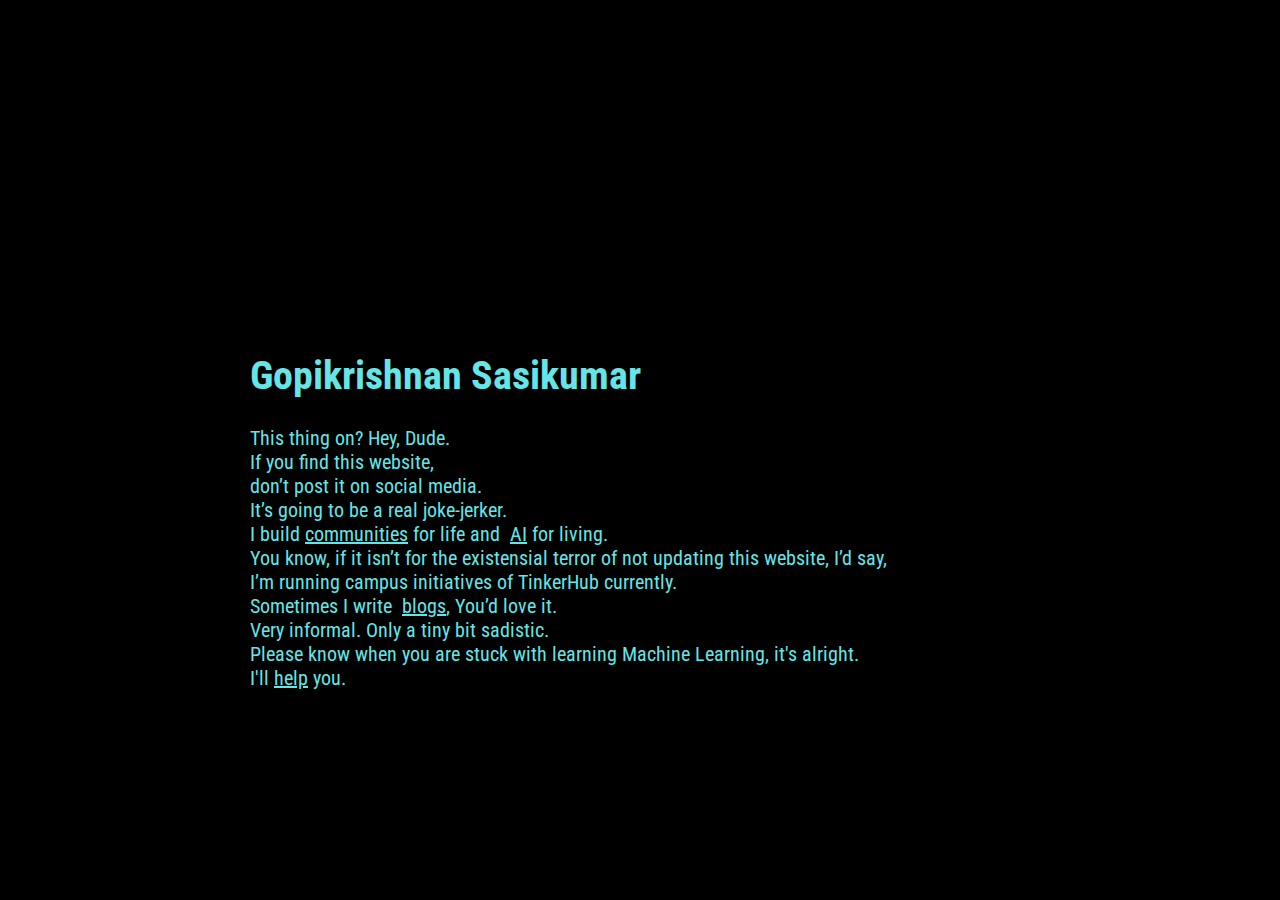
==== index.html @ 221ca3ed "Update index.html" ====
<!DOCTYPE html>
<html>
<head>
<title>I Am GKS</title>
<meta name="viewport" content="width=device-width,initial-scale=1,maximum-scale=1,user-scalable=no">
<meta http-equiv="X-UA-Compatible" content="IE=edge,chrome=1">
<meta name="HandheldFriendly" content="true">
<link rel="stylesheet" href="styles.css">
<link href="https://fonts.googleapis.com/css?family=Roboto+Condensed" rel="stylesheet">

</head>
<body bgcolor="#000000" link="#67e4e5" vlink="#67e4e5" alink="#67e4e5">
         
<div class="center">
<h1>Gopikrishnan Sasikumar</h1>
<p>This thing on? Hey, Dude.<br>
If you find this website,<br>
don’t post it on social media.<br>
It’s going to be a real joke-jerker.<br>

I build&nbsp;<a href="about.html">communities</a>&nbsp;for life and &nbsp;<a href="projects.html">AI</a>&nbsp;for living.<br>
You know, if it isn’t for the existensial terror of not updating this website,
I’d say, I’m running campus initiatives of TinkerHub currently.<br>
Sometimes I write &nbsp;<a href="blog.html">blogs</a>, You’d love it.<br> 
Very informal. Only a tiny bit sadistic.<br>
Please know when you are stuck with learning Machine Learning, it's alright.<br>
I'll <a href="contact.html">help</a> you.</div>

</body>
</html>
---- styles.css ----
body {
        font-family: 'Roboto Condensed', sans-serif;
        font-size: 20px;
        color: #67e4e5;
      }
  .center {
   position : absolute;
   left : 200px;
   bottom : 140px;
 

  margin: auto;
  width: 50%;
  padding: 50px;
  
}
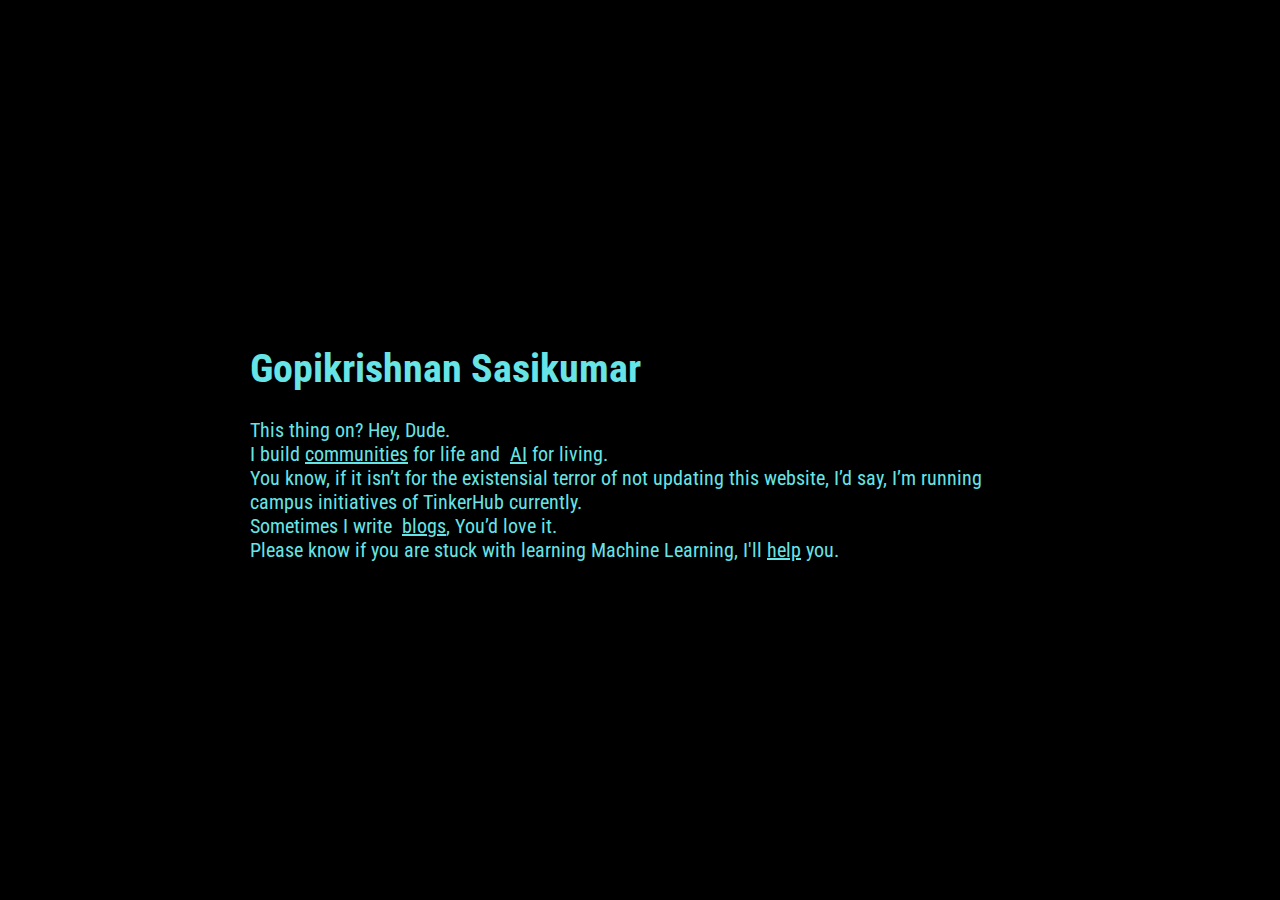
==== commit e6160f23: "Update index.html" ====
--- a/index.html
+++ b/index.html
@@ -1,30 +1,24 @@
 <!DOCTYPE html>
 <html>
-<head>
-<title>I Am GKS</title>
-<meta name="viewport" content="width=device-width,initial-scale=1,maximum-scale=1,user-scalable=no">
-<meta http-equiv="X-UA-Compatible" content="IE=edge,chrome=1">
-<meta name="HandheldFriendly" content="true">
-<link rel="stylesheet" href="styles.css">
-<link href="https://fonts.googleapis.com/css?family=Roboto+Condensed" rel="stylesheet">
-
-</head>
-<body bgcolor="#000000" link="#67e4e5" vlink="#67e4e5" alink="#67e4e5">
-         
-<div class="center">
-<h1>Gopikrishnan Sasikumar</h1>
-<p>This thing on? Hey, Dude.<br>
-If you find this website,<br>
-don’t post it on social media.<br>
-It’s going to be a real joke-jerker.<br>
-
-I build&nbsp;<a href="about.html">communities</a>&nbsp;for life and &nbsp;<a href="projects.html">AI</a>&nbsp;for living.<br>
-You know, if it isn’t for the existensial terror of not updating this website,
-I’d say, I’m running campus initiatives of TinkerHub currently.<br>
-Sometimes I write &nbsp;<a href="blog.html">blogs</a>, You’d love it.<br> 
-Very informal. Only a tiny bit sadistic.<br>
-Please know when you are stuck with learning Machine Learning, it's alright.<br>
-I'll <a href="contact.html">help</a> you.</div>
-
+	<head>
+		<link rel="stylesheet" href="styles.css" />
+		<link href="https://fonts.googleapis.com/css?family=Roboto+Condensed" rel="stylesheet" />
+		<meta name="viewport" content="width=device-width, initial-scale=1.0" />
+		<title>I Am GKS</title>
+	</head>
+<body>
+	<div class="center">
+		<div class="center-wrap">
+			<div class="center-content">
+				<h1>Gopikrishnan Sasikumar</h1>
+				<p>This thing on? Hey, Dude.<br />
+				I build&nbsp;<a href="about.html">communities</a>&nbsp;for life and &nbsp;<a href="projects.html">AI</a>&nbsp;for living.<br />
+				You know, if it isn’t for the existensial terror of not updating this website,
+				I’d say, I’m running campus initiatives of TinkerHub currently.<br />
+				Sometimes I write &nbsp;<a href="blog.html">blogs</a>, You’d love it.<br />
+				Please know if you are stuck with learning Machine Learning, I'll <a href="contact.html">help</a> you.<br />
+			</div>
+		</div>
+	</div>
 </body>
 </html>
--- a/styles.css
+++ b/styles.css
@@ -1,17 +1,35 @@
-body {
-        font-family: 'Roboto Condensed', sans-serif;
-        font-size: 20px;
-        color: #67e4e5;
-      }
-  .center {
-   position : absolute;
-   left : 200px;
-   bottom : 140px;
- 
-
-  margin: auto;
-  width: 50%;
-  padding: 50px;
-  
+html, body {
+	background-color: #000000;
+	color: #67E4E5;
+	font-family: 'Roboto Condensed', sans-serif;
+	font-size: 20px;
+	height: 100%;
+	margin: 0px;
+	width: 100%;
 }
 
+a, a:visited {color: #67E4E5;}
+
+.center {
+	display: table;
+	height: 100%;
+	width: 100%;
+}
+
+.center-wrap {
+	display: table-cell;
+	height: 100%;
+	text-align: center;
+	vertical-align: middle;
+	width: 100%;
+}
+
+.center-content {
+	display: block;
+	margin: 0px auto;
+	padding: 50px;
+	text-align: left;
+	max-width: 780px;
+}
+
+
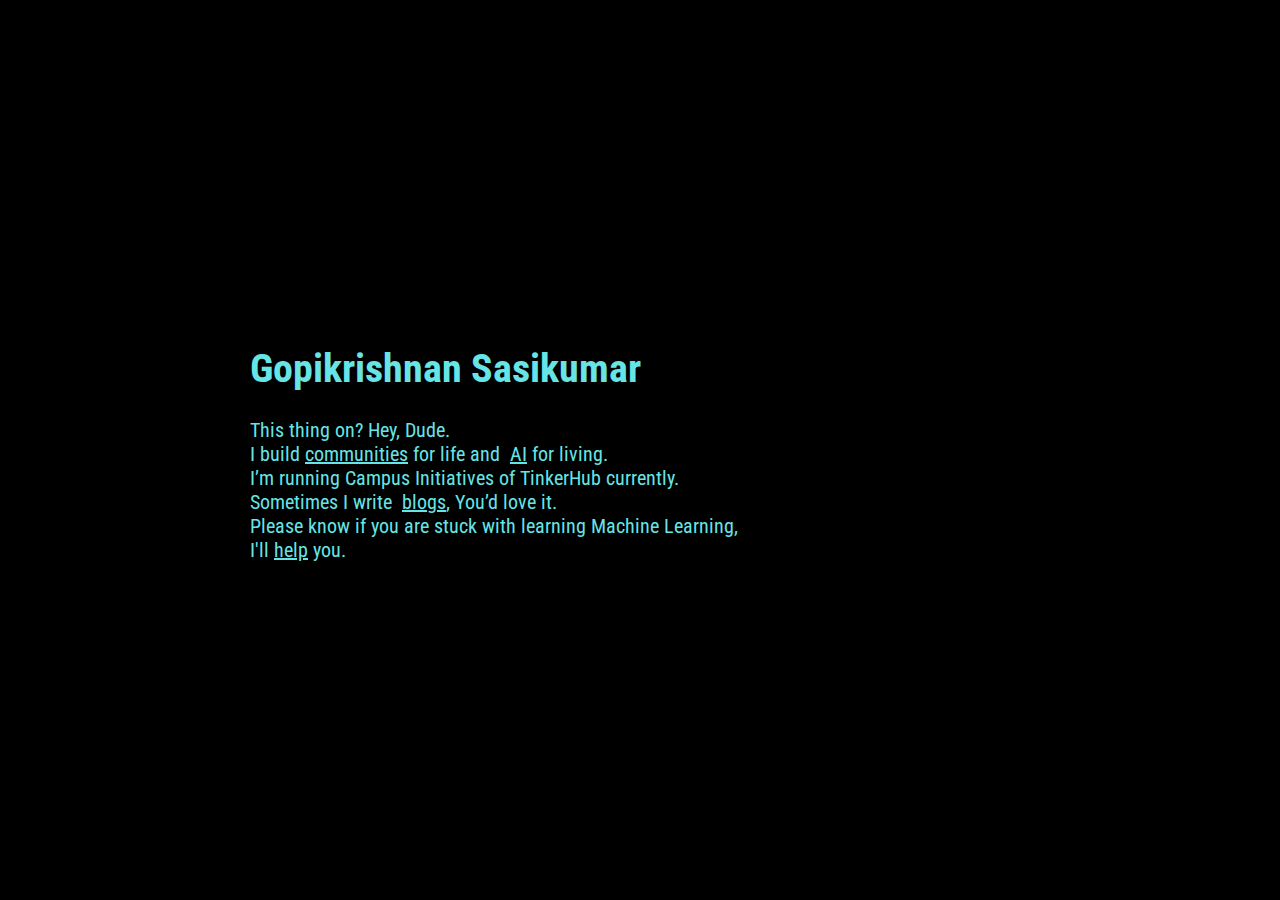
==== commit 84d05b38: "Update index.html" ====
--- a/index.html
+++ b/index.html
@@ -13,10 +13,10 @@
 				<h1>Gopikrishnan Sasikumar</h1>
 				<p>This thing on? Hey, Dude.<br />
 				I build&nbsp;<a href="about.html">communities</a>&nbsp;for life and &nbsp;<a href="projects.html">AI</a>&nbsp;for living.<br />
-				You know, if it isn’t for the existensial terror of not updating this website,
-				I’d say, I’m running campus initiatives of TinkerHub currently.<br />
+				I’m running Campus Initiatives of TinkerHub currently.<br />
 				Sometimes I write &nbsp;<a href="blog.html">blogs</a>, You’d love it.<br />
-				Please know if you are stuck with learning Machine Learning, I'll <a href="contact.html">help</a> you.<br />
+				Please know if you are stuck with learning Machine Learning,<br />
+				I'll <a href="contact.html">help</a> you.<br />
 			</div>
 		</div>
 	</div>
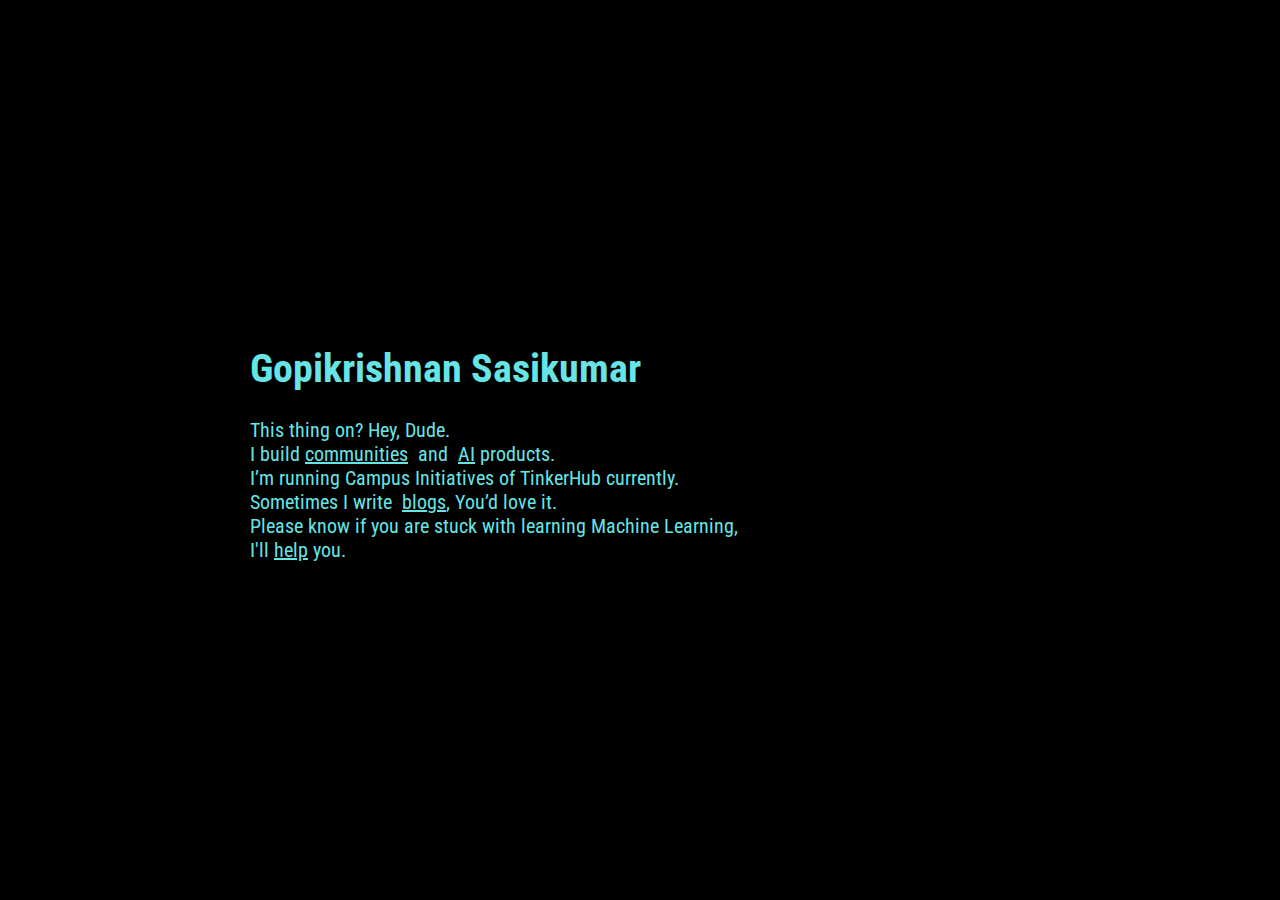
==== commit 09f83eb6: "Update index.html" ====
--- a/index.html
+++ b/index.html
@@ -12,7 +12,7 @@
 			<div class="center-content">
 				<h1>Gopikrishnan Sasikumar</h1>
 				<p>This thing on? Hey, Dude.<br />
-				I build&nbsp;<a href="about.html">communities</a>&nbsp;for life and &nbsp;<a href="projects.html">AI</a>&nbsp;for living.<br />
+				I build&nbsp;<a href="about.html">communities</a>&nbsp; and &nbsp;<a href="projects.html">AI</a>&nbsp;products.<br />
 				I’m running Campus Initiatives of TinkerHub currently.<br />
 				Sometimes I write &nbsp;<a href="blog.html">blogs</a>, You’d love it.<br />
 				Please know if you are stuck with learning Machine Learning,<br />
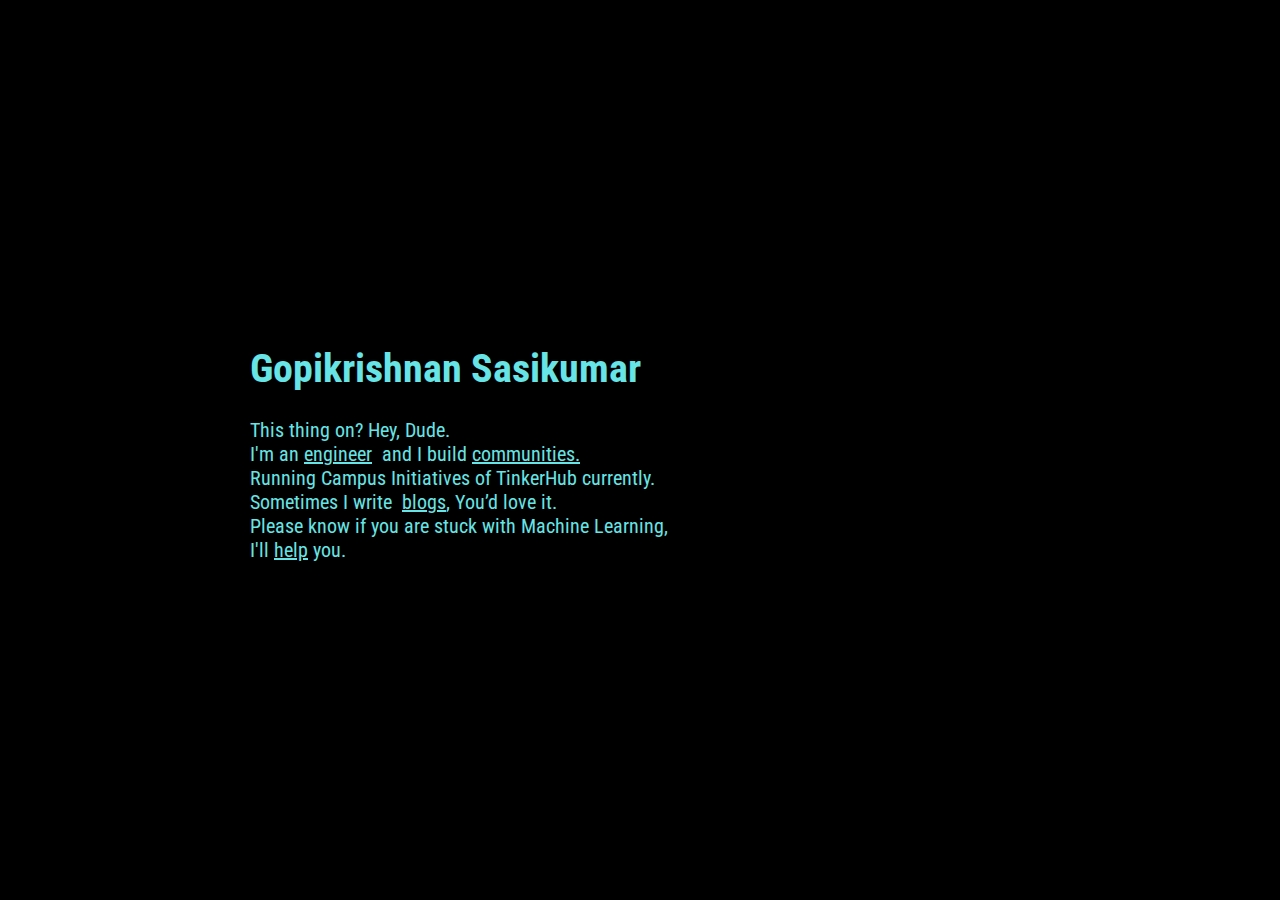
==== commit 11dbabd3: "Update index.html" ====
--- a/index.html
+++ b/index.html
@@ -12,10 +12,10 @@
 			<div class="center-content">
 				<h1>Gopikrishnan Sasikumar</h1>
 				<p>This thing on? Hey, Dude.<br />
-				I build&nbsp;<a href="about.html">communities</a>&nbsp; and &nbsp;<a href="projects.html">AI</a>&nbsp;products.<br />
-				I’m running Campus Initiatives of TinkerHub currently.<br />
+				I'm an&nbsp;<a href="projects.html">engineer</a>&nbsp; and I build&nbsp;<a href="about.html">communities.</a>&nbsp;<br />
+				Running Campus Initiatives of TinkerHub currently.<br />
 				Sometimes I write &nbsp;<a href="blog.html">blogs</a>, You’d love it.<br />
-				Please know if you are stuck with learning Machine Learning,<br />
+				Please know if you are stuck with Machine Learning,<br />
 				I'll <a href="contact.html">help</a> you.<br />
 			</div>
 		</div>
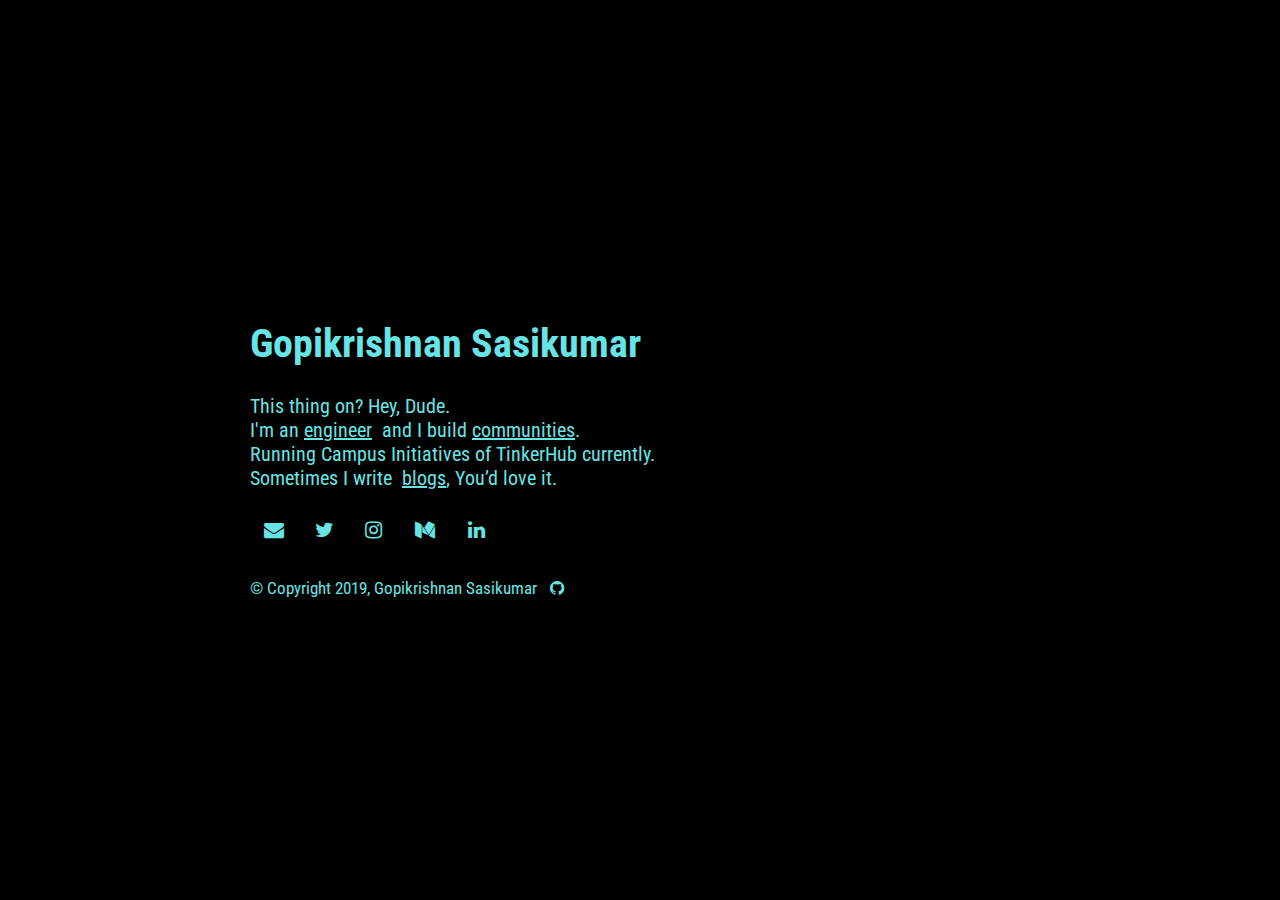
==== commit 1d11d487: "Update index.html" ====
--- a/index.html
+++ b/index.html
@@ -4,7 +4,8 @@
 		<link rel="stylesheet" href="styles.css" />
 		<link href="https://fonts.googleapis.com/css?family=Roboto+Condensed" rel="stylesheet" />
 		<meta name="viewport" content="width=device-width, initial-scale=1.0" />
-		<title>I Am GKS</title>
+		<meta name="theme-color" content="##67E4E5">
+		<title>Home : Gopikrishnan Sasikumar</title>
 	</head>
 <body>
 	<div class="center">
@@ -12,11 +13,19 @@
 			<div class="center-content">
 				<h1>Gopikrishnan Sasikumar</h1>
 				<p>This thing on? Hey, Dude.<br />
-				I'm an&nbsp;<a href="projects.html">engineer</a>&nbsp; and I build&nbsp;<a href="about.html">communities.</a>&nbsp;<br />
+				I'm an&nbsp;<a href="projects.html">engineer</a>&nbsp; and I build&nbsp;<a href="about.html">communities</a>.<br />
 				Running Campus Initiatives of TinkerHub currently.<br />
-				Sometimes I write &nbsp;<a href="blog.html">blogs</a>, You’d love it.<br />
-				Please know if you are stuck with Machine Learning,<br />
-				I'll <a href="contact.html">help</a> you.<br />
+				Sometimes I write &nbsp;<a href="blogs.html">blogs</a>, You’d love it.<br />
+				<ul class="social-icons">
+                        		<li><a href="mailto:gks@tinkerhub.org" class="social-icon"> <i class="fa fa-envelope"></i></a></li>
+                        		<li><a href="https://twitter.com/gksoriginal" class="social-icon"> <i class="fa fa-twitter"></i></a></li>
+                        		<li><a href="https://www.instagram.com/gksoriginal/" class="social-icon"> <i class="fa fa-instagram"></i></a></li>
+                        		<li><a href="https://www.medium.com/@gksoriginal/" class="social-icon"> <i class="fa fa-medium"></i></a></li>
+                        		<li><a href="https://in.linkedin.com/in/gopikrishnan-sasikumar-813a02121" class="social-icon"> <i class="fa fa-linkedin"></i></a></li>
+                       		</ul>
+				<footer>
+        				<small>&copy; Copyright 2019, Gopikrishnan Sasikumar <a href="https://github.com/GopikrishnanSasikumar/GopikrishnanSasikumar.github.io/" class="social-icon"> <i class="fa fa-github"></i></small>
+				</footer>
 			</div>
 		</div>
 	</div>
--- a/styles.css
+++ b/styles.css
@@ -1,3 +1,4 @@
+@import url(https://cdnjs.cloudflare.com/ajax/libs/font-awesome/4.6.3/css/font-awesome.css);
 html, body {
 	background-color: #000000;
 	color: #67E4E5;
@@ -31,5 +32,102 @@
 	text-align: left;
 	max-width: 780px;
 }
+ul {
+    padding:0;
+    list-style: none;
+}
+.footer-social-icons {
+    width: 350px;
+    display:block;
+    margin: 0 auto;
+    vertical-align : left;
+}
+.social-icon {
+    color: #67E4E5;
+}
+ul.social-icons {
+    margin-top: 10px;
+}
+.social-icons li {
+    vertical-align: top;
+    display: inline;
+    height: 100px;
+}
+.social-icons a {
+    color: #67E4E5;
+    text-decoration: none;
+}
+.fa-envelope {
+    padding:10px 14px;
+    -o-transition:.5s;
+    -ms-transition:.5s;
+    -moz-transition:.5s;
+    -webkit-transition:.5s;
+    transition: .5s;
+    background-color: #000000;
+}
+.fa-envelope:hover {
+    background-color: #322f30;
+}
+.fa-twitter {
+    padding:10px 12px;
+    -o-transition:.5s;
+    -ms-transition:.5s;
+    -moz-transition:.5s;
+    -webkit-transition:.5s;
+    transition: .5s;
+    background-color: #000000;
+}
+.fa-twitter:hover {
+    background-color: #322f30;
+}
+.fa-instagram {
+    padding:10px 14px;
+    -o-transition:.5s;
+    -ms-transition:.5s;
+    -moz-transition:.5s;
+    -webkit-transition:.5s;
+    transition: .5s;
+    background-color: #000000;
+}
+.fa-instagram:hover {
+    background-color: #322f30;
+}
+.fa-medium {
+    padding:10px 14px;
+    -o-transition:.5s;
+    -ms-transition:.5s;
+    -moz-transition:.5s;
+    -webkit-transition:.5s;
+    transition: .5s;
+    background-color: #000000;
+}
+.fa-medium:hover {
+    background-color: #322f30;
+}
+.fa-linkedin {
+    padding:10px 14px;
+    -o-transition:.5s;
+    -ms-transition:.5s;
+    -moz-transition:.5s;
+    -webkit-transition:.5s;
+    transition: .5s;
+    background-color: #000000;
+}
+.fa-linkedin:hover {
+    background-color: #322f30;
+}
+.fa-github {
+    padding:10px 9px;
+    -o-transition:.5s;
+    -ms-transition:.5s;
+    -moz-transition:.5s;
+    -webkit-transition:.5s;
+    transition: .5s;
+    background-color: #000000;
+}
+.fa-github:hover {
+    background-color: #322f30;
+}
 
 
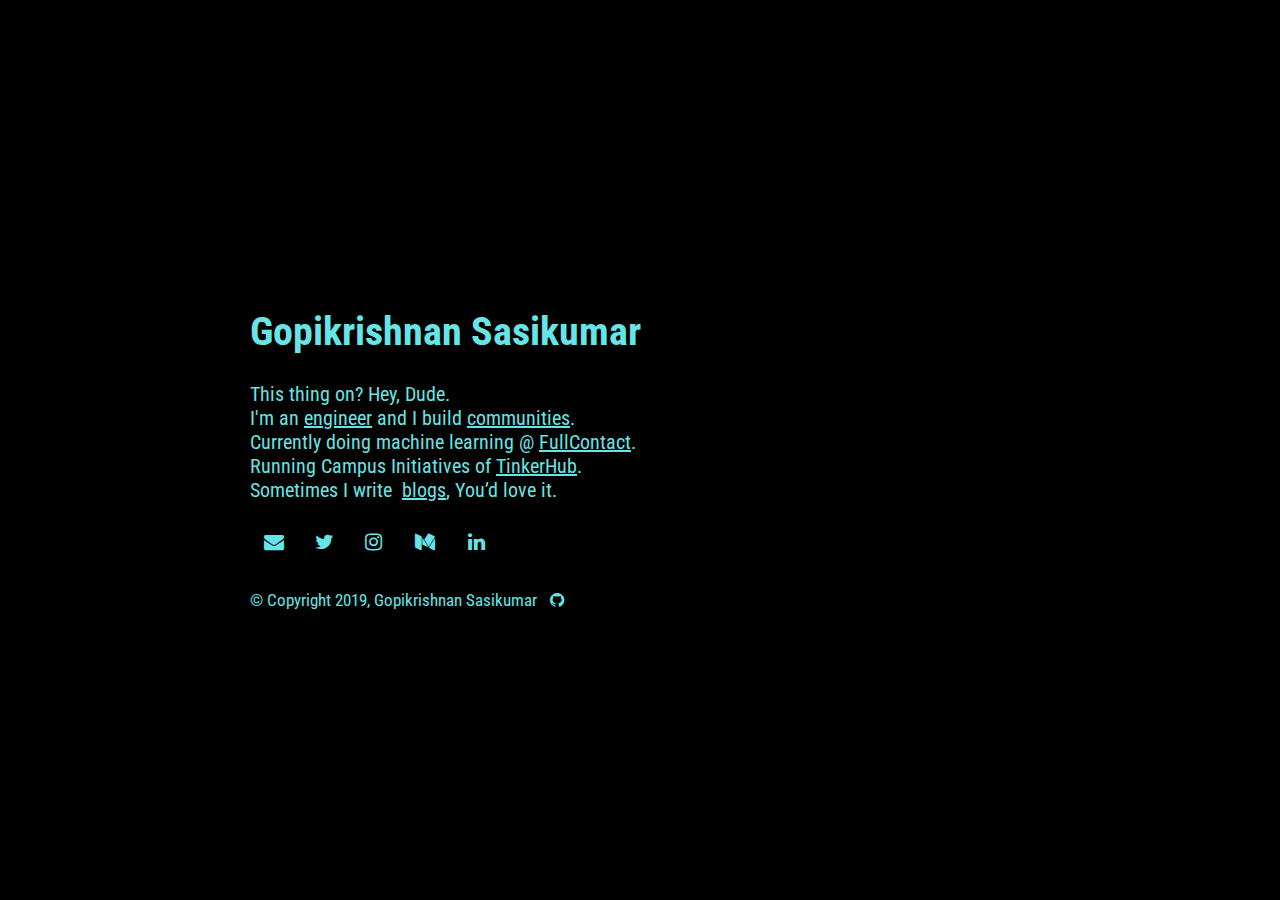
==== commit 563be3c5: "Update index.html" ====
--- a/index.html
+++ b/index.html
@@ -3,8 +3,8 @@
 	<head>
 		<link rel="stylesheet" href="styles.css" />
 		<link href="https://fonts.googleapis.com/css?family=Roboto+Condensed" rel="stylesheet" />
-		<meta name="viewport" content="width=device-width, initial-scale=1.0" />
-		<meta name="theme-color" content="##67E4E5">
+		<meta name="viewport" content="width=device-width, initial-scale=1.0, user-scalable=no" />
+		<meta name="theme-color" content="#67E4E5">
 		<title>Home : Gopikrishnan Sasikumar</title>
 	</head>
 <body>
@@ -13,8 +13,9 @@
 			<div class="center-content">
 				<h1>Gopikrishnan Sasikumar</h1>
 				<p>This thing on? Hey, Dude.<br />
-				I'm an&nbsp;<a href="projects.html">engineer</a>&nbsp; and I build&nbsp;<a href="about.html">communities</a>.<br />
-				Running Campus Initiatives of TinkerHub currently.<br />
+				I'm an&nbsp;<a href="projects.html">engineer</a> and I build&nbsp;<a href="communities.html">communities</a>.<br />
+				Currently doing machine learning @ <a href="https://www.fullcontact.com">FullContact</a>.<br />
+				Running Campus Initiatives of&nbsp;<a href="https://www.tinkerhub.org">TinkerHub</a>.<br />
 				Sometimes I write &nbsp;<a href="blogs.html">blogs</a>, You’d love it.<br />
 				<ul class="social-icons">
                         		<li><a href="mailto:gks@tinkerhub.org" class="social-icon"> <i class="fa fa-envelope"></i></a></li>
